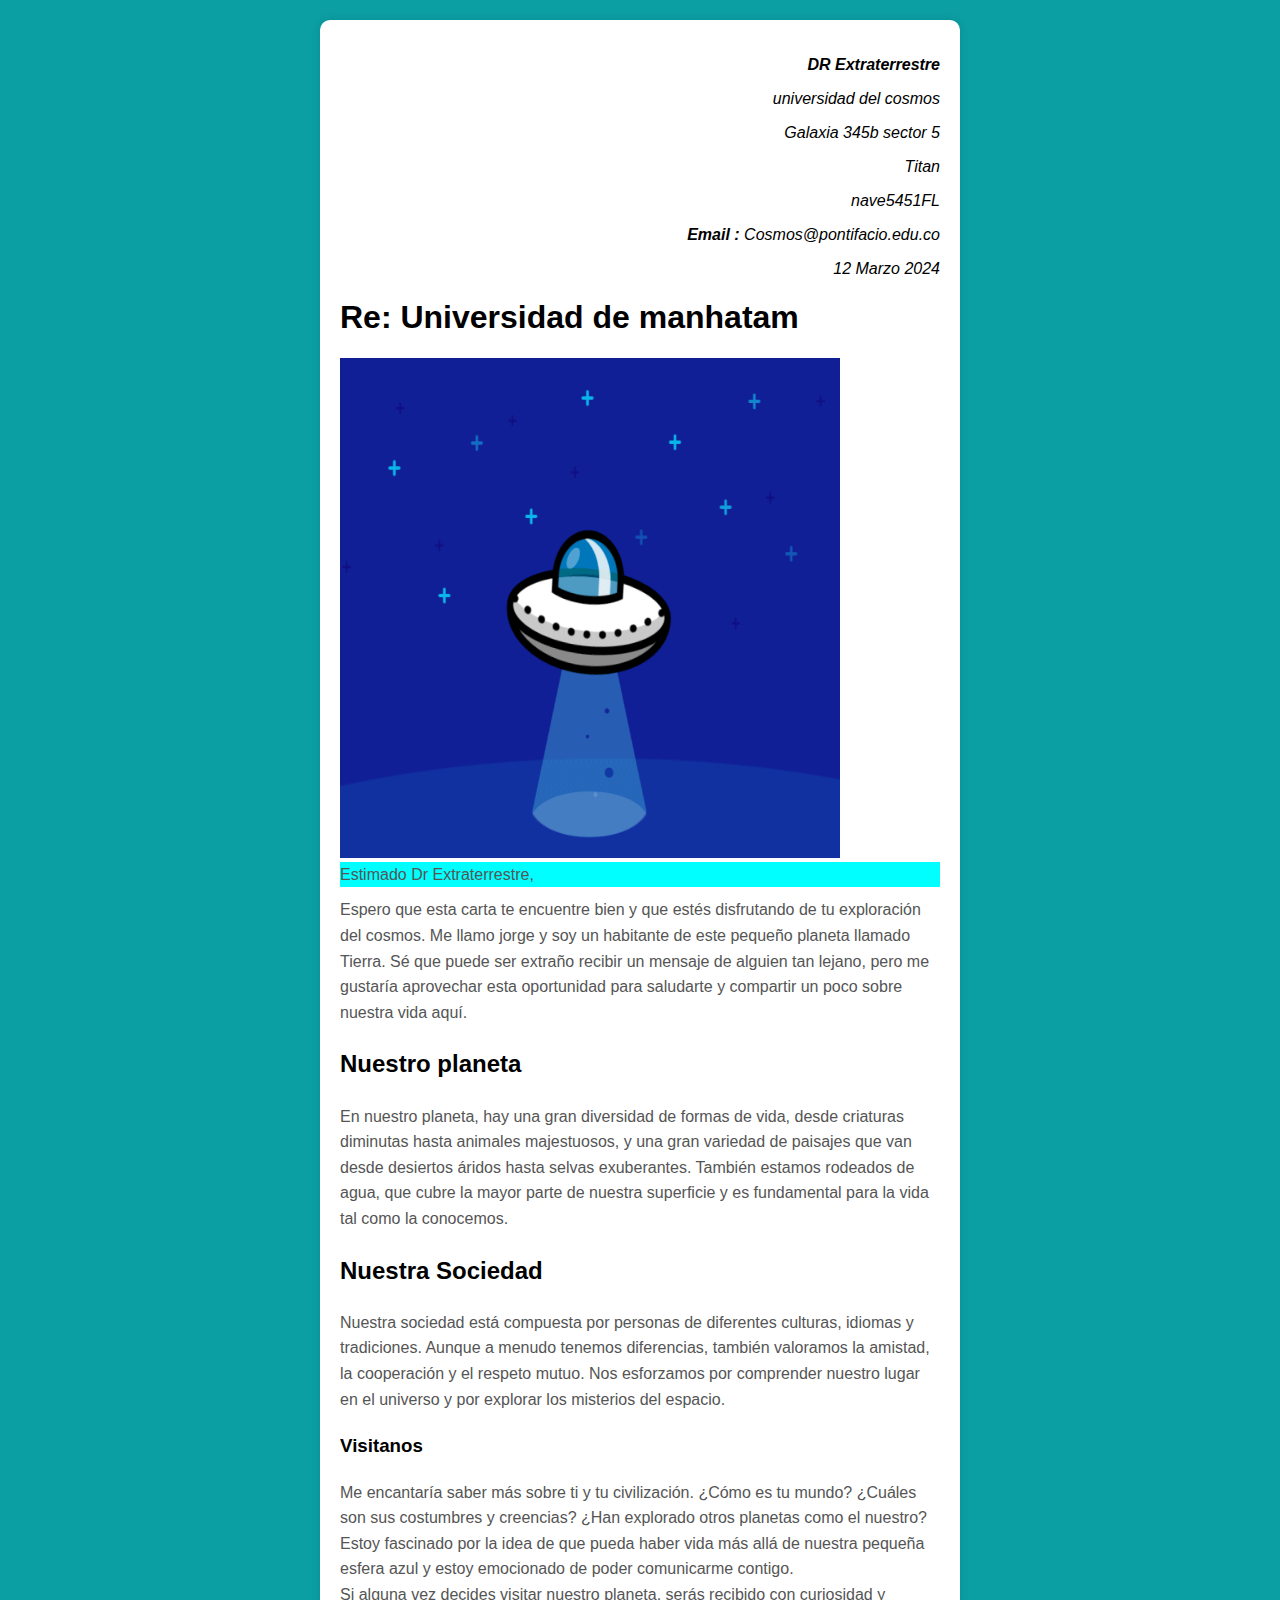
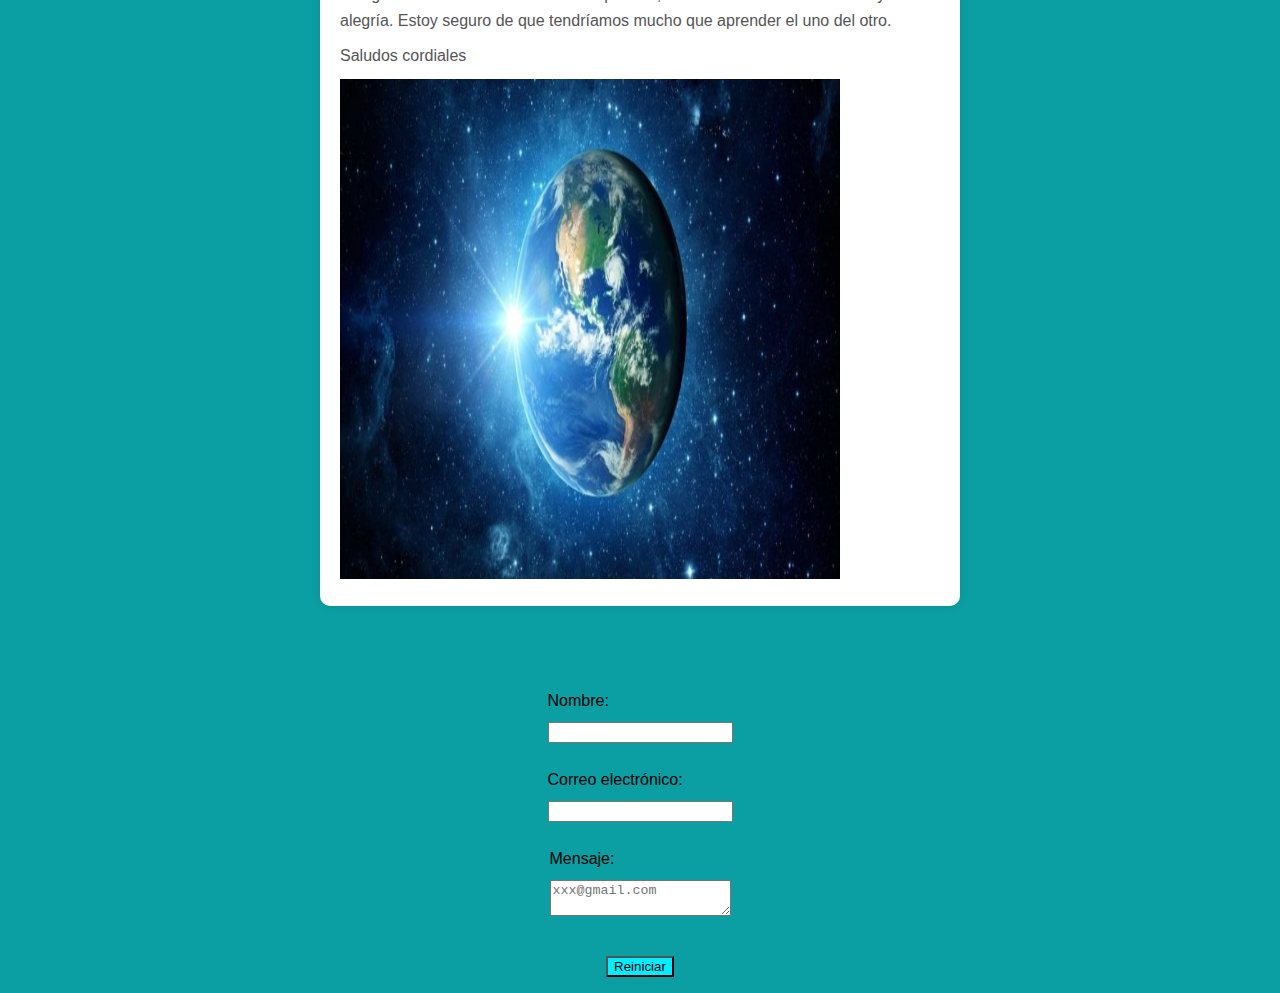
==== index.html @ 6a50b64f "remplazos nombres" ====
<!DOCTYPE html>
<html lang="es">
<head>
  <meta charset="UTF-8">
  <meta name="viewport" content="width=device-width, initial-scale=1.0">  <!--aqui se hace la vista de la ventana-->
  <title>Carta programacion clase </title> <!--titulo de la pestaña-->
  <link rel="stylesheet" href="style.css"> <!--es el estilo de la carta-->
</head>
<body>
  
  <div class="carta">
    <div class="datosizq">
      <p class="negrilla">DR Extraterrestre</p>
      <p>universidad del cosmos</p>
      <p>Galaxia 345b sector 5</p>
      <p>Titan</p>
      <p>nave5451FL</p>
      <p><b>Email :</b> Cosmos@pontifacio.edu.co</p>
      <p> 12 Marzo 2024</p>
    </div>
  
    <div class="cartatitulo">
            <h1>Re: Universidad de manhatam</h1>
    </div>

    <div class="imagen">
      <img src="one.gif" >
    </div>
    
      
    <div class="carta-body">
      <p id="one">Estimado Dr Extraterrestre,</p>
      <p>Espero que esta carta te encuentre bien y que estés disfrutando de tu exploración del cosmos. Me llamo jorge y soy un habitante de este pequeño 
        planeta llamado Tierra. Sé que puede ser extraño recibir un mensaje de alguien tan lejano, pero me gustaría aprovechar esta oportunidad para saludarte 
        y compartir un poco sobre nuestra vida aquí.</p>
        <h2>Nuestro planeta</h2>
        <p>En nuestro planeta, hay una gran diversidad de formas de vida, desde criaturas diminutas hasta animales majestuosos, y una gran variedad de paisajes que 
          van desde desiertos áridos hasta selvas exuberantes. También estamos rodeados de agua, que cubre la mayor parte de nuestra superficie y es fundamental para 
          la vida tal como la conocemos.</p>
          <h2>Nuestra Sociedad</h2>
          <p>Nuestra sociedad está compuesta por personas de diferentes culturas, idiomas y tradiciones. Aunque a menudo tenemos diferencias, también valoramos la amistad, la cooperación y
             el respeto mutuo. Nos esforzamos por comprender nuestro lugar en el universo y por explorar los misterios del espacio.</p>
             <h3>Visitanos</h3>
             <p>Me encantaría saber más sobre ti y tu civilización. ¿Cómo es tu mundo? ¿Cuáles son sus costumbres y creencias? ¿Han explorado otros planetas como el nuestro? Estoy fascinado por la idea de que pueda haber vida más allá de 
              nuestra pequeña esfera azul y estoy emocionado de poder comunicarme contigo. <br>
              Si alguna vez decides visitar nuestro planeta, serás recibido con curiosidad y alegría. Estoy seguro de que tendríamos mucho que aprender el uno del otro.</p>
      <p>Saludos cordiales</p>
<div class="imagen">
  <img src="tierra1.jpg" alt="nuestro mundo">
</div>

      
    </div>
  </div>
  <div class="formulario">
    <form action="formulario">
      <ul>
        <li>
          <label id="1" for="name">Nombre:</label>
          <input type="text" id="name" name="user_name" />
        </li>
        <li>
          <label id="2" for="mail">Correo electrónico:</label>
          <input type="email" id="mail" name="user_email" />
        </li>
        <li>
          <label id="3" for="msg">Mensaje:</label>
          <textarea id="msg" name="user_message" placeholder="xxx@gmail.com"></textarea>
          <li>
            <label for="reset"></label>
            <button style="background-color: rgb(0, 238, 255) ;" type="submit">Reiniciar</button>
      </li>
    </form>
  </div>
</body>
</html>
---- style.css ----
body {
  font-family: Arial, sans-serif;
  margin: 0;
  padding: 0;
  background-color: #0b9ea3;
}
.datosizq  {
  text-align: right;
  font-style: italic;
}
.negrilla {
  font-weight: bold;
}

.carta {
  background-color: #fff;
  max-width: 600px;
  margin: 20px auto;
  padding: 20px;
  border-radius: 10px;
  box-shadow: 0px 0px 10px rgba(0, 0, 0, 0.1);
}



.cartatitulo {
  text-align: left;
  margin-bottom: 20px;
}

.carta-header h1 {
  margin: 0;
  color: #333;
}

.carta-body {
  line-height: 1.6;
}

.carta-body p {
  margin: 0 0 10px 0;
  color: #555;
}

#one {
  background-color: aqua;
}
.imagen img {
  width: 500px; 
  height: 500px; 
}

.imagen gif{

}

form, form ul{
  display: flex;
  flex-direction: column;
  justify-content: center;
  align-items: center;padding: 25px 0px 0px;gap: 28px;
}
  form ul {
  display: flex;flex-direction: column;
  justify-content: center;align-items: center;gap: 28px;
}
  form li {
    display: flex;flex-direction: column;justify-content: center;gap:12px
  }

  .input{
    width: 400px;background-color: rgb(216, 10, 10);
  }
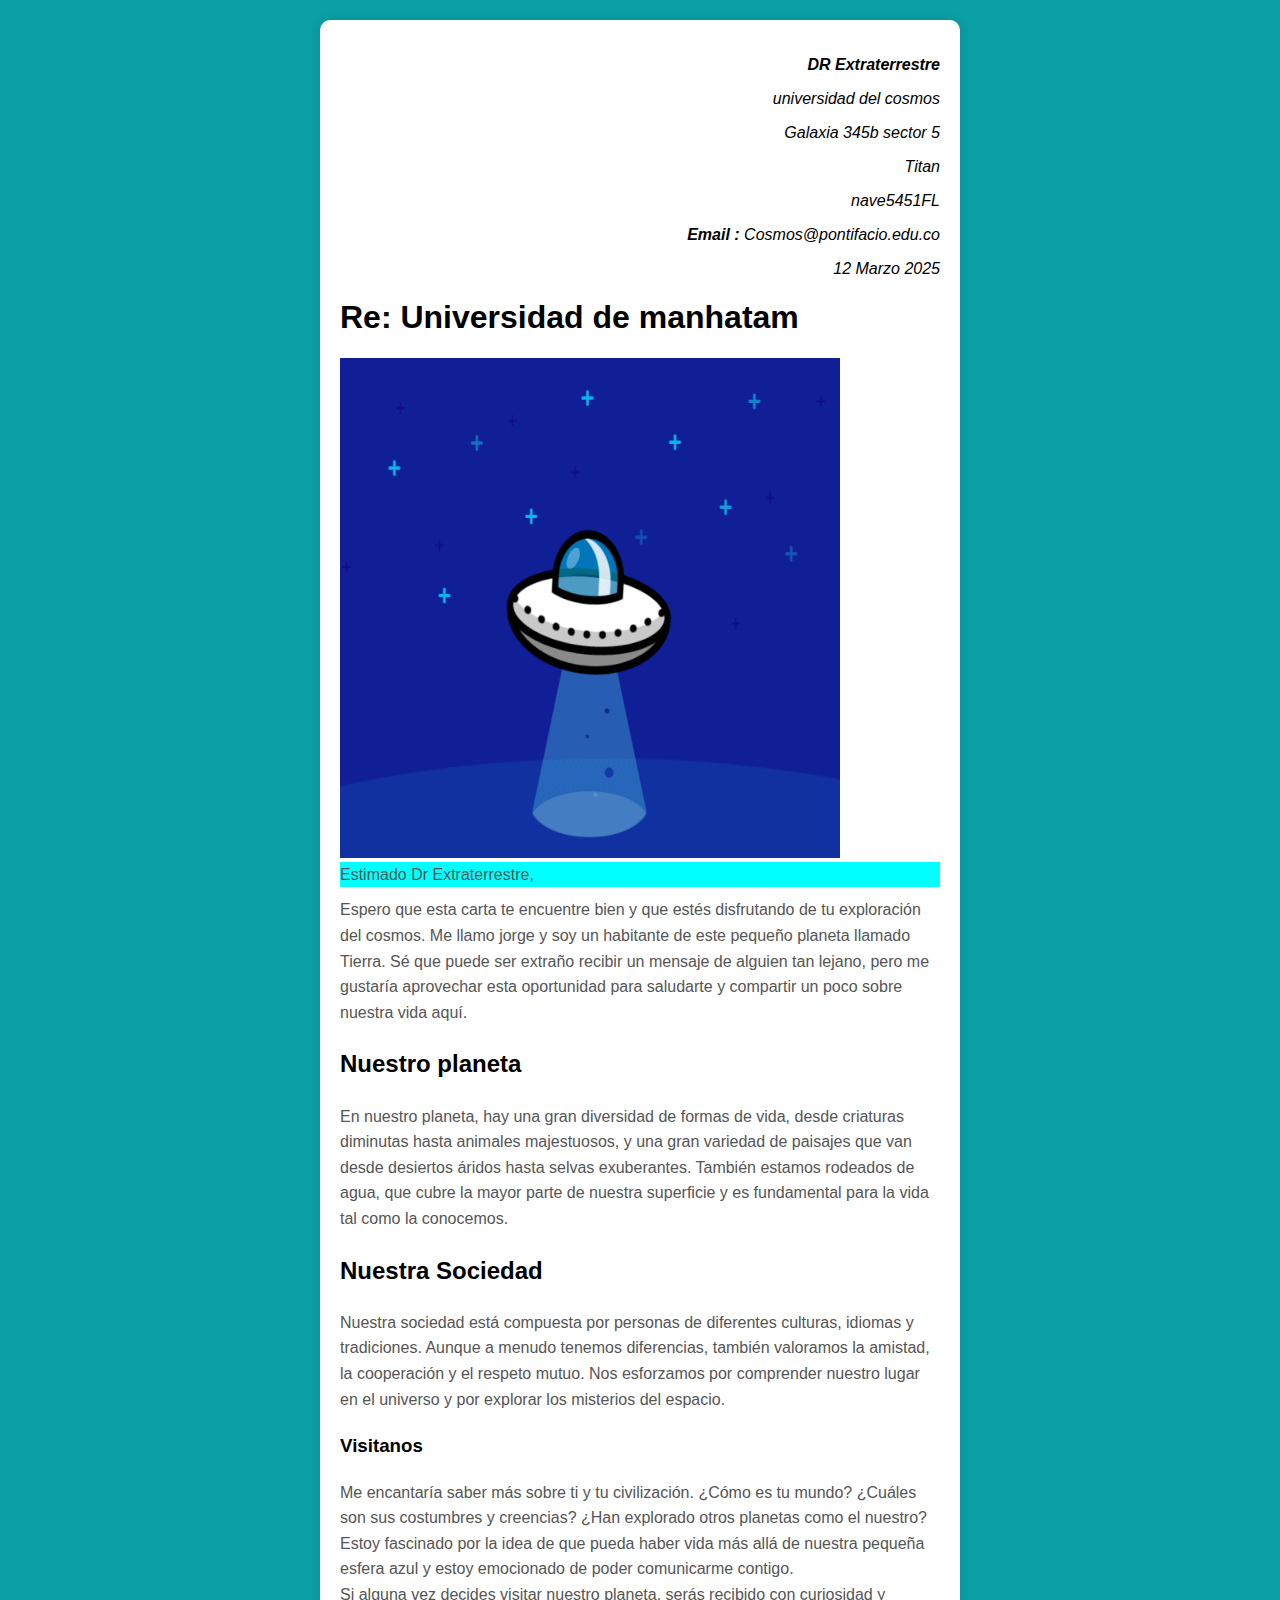
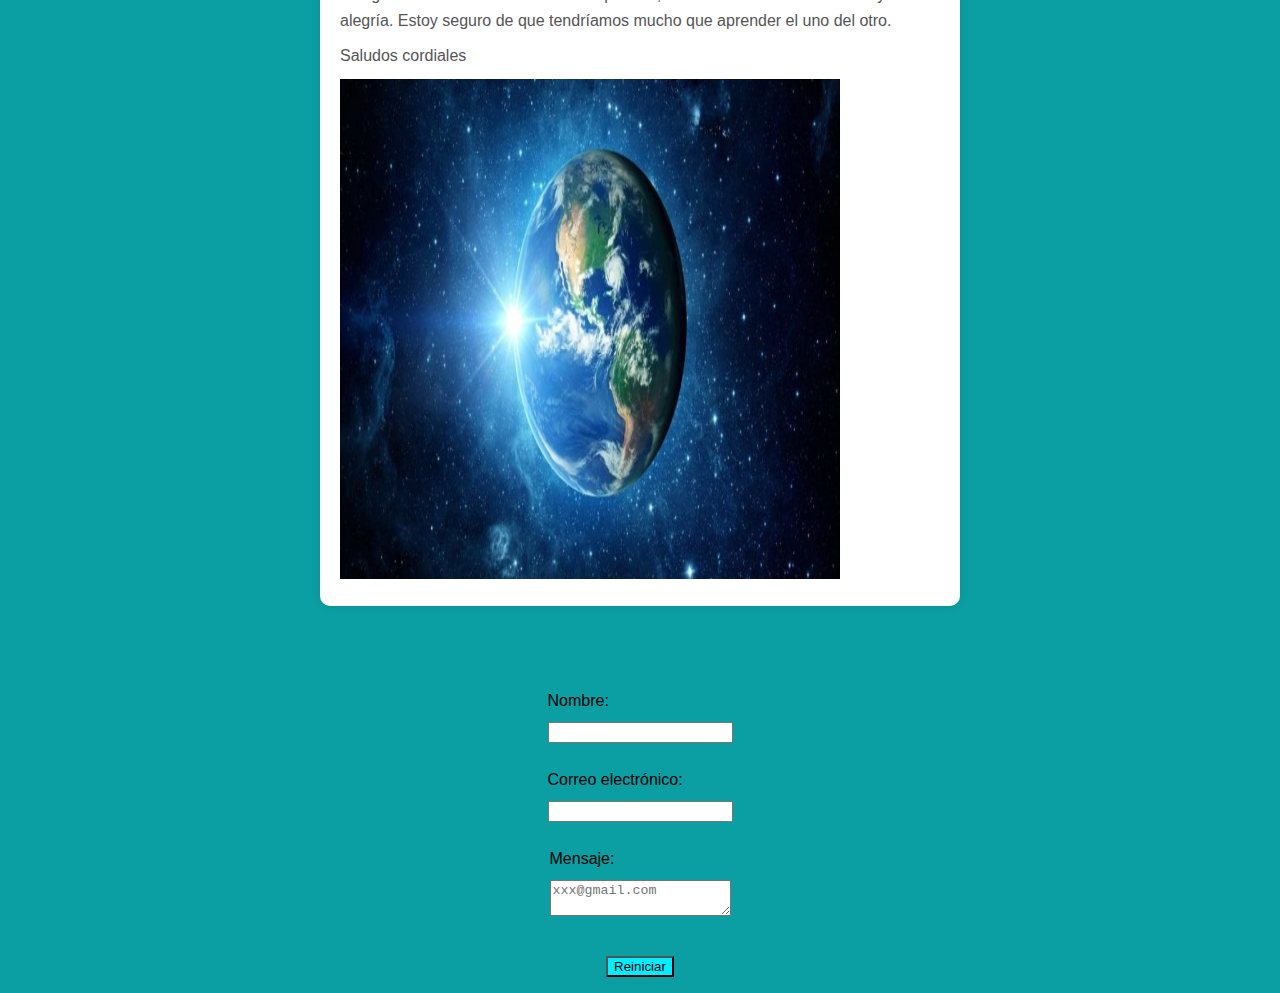
==== commit 61f6a9b7: "prueba de cambios" ====
--- a/index.html
+++ b/index.html
@@ -16,7 +16,7 @@
       <p>Titan</p>
       <p>nave5451FL</p>
       <p><b>Email :</b> Cosmos@pontifacio.edu.co</p>
-      <p> 12 Marzo 2024</p>
+      <p> 12 Marzo 2025</p>
     </div>
   
     <div class="cartatitulo">
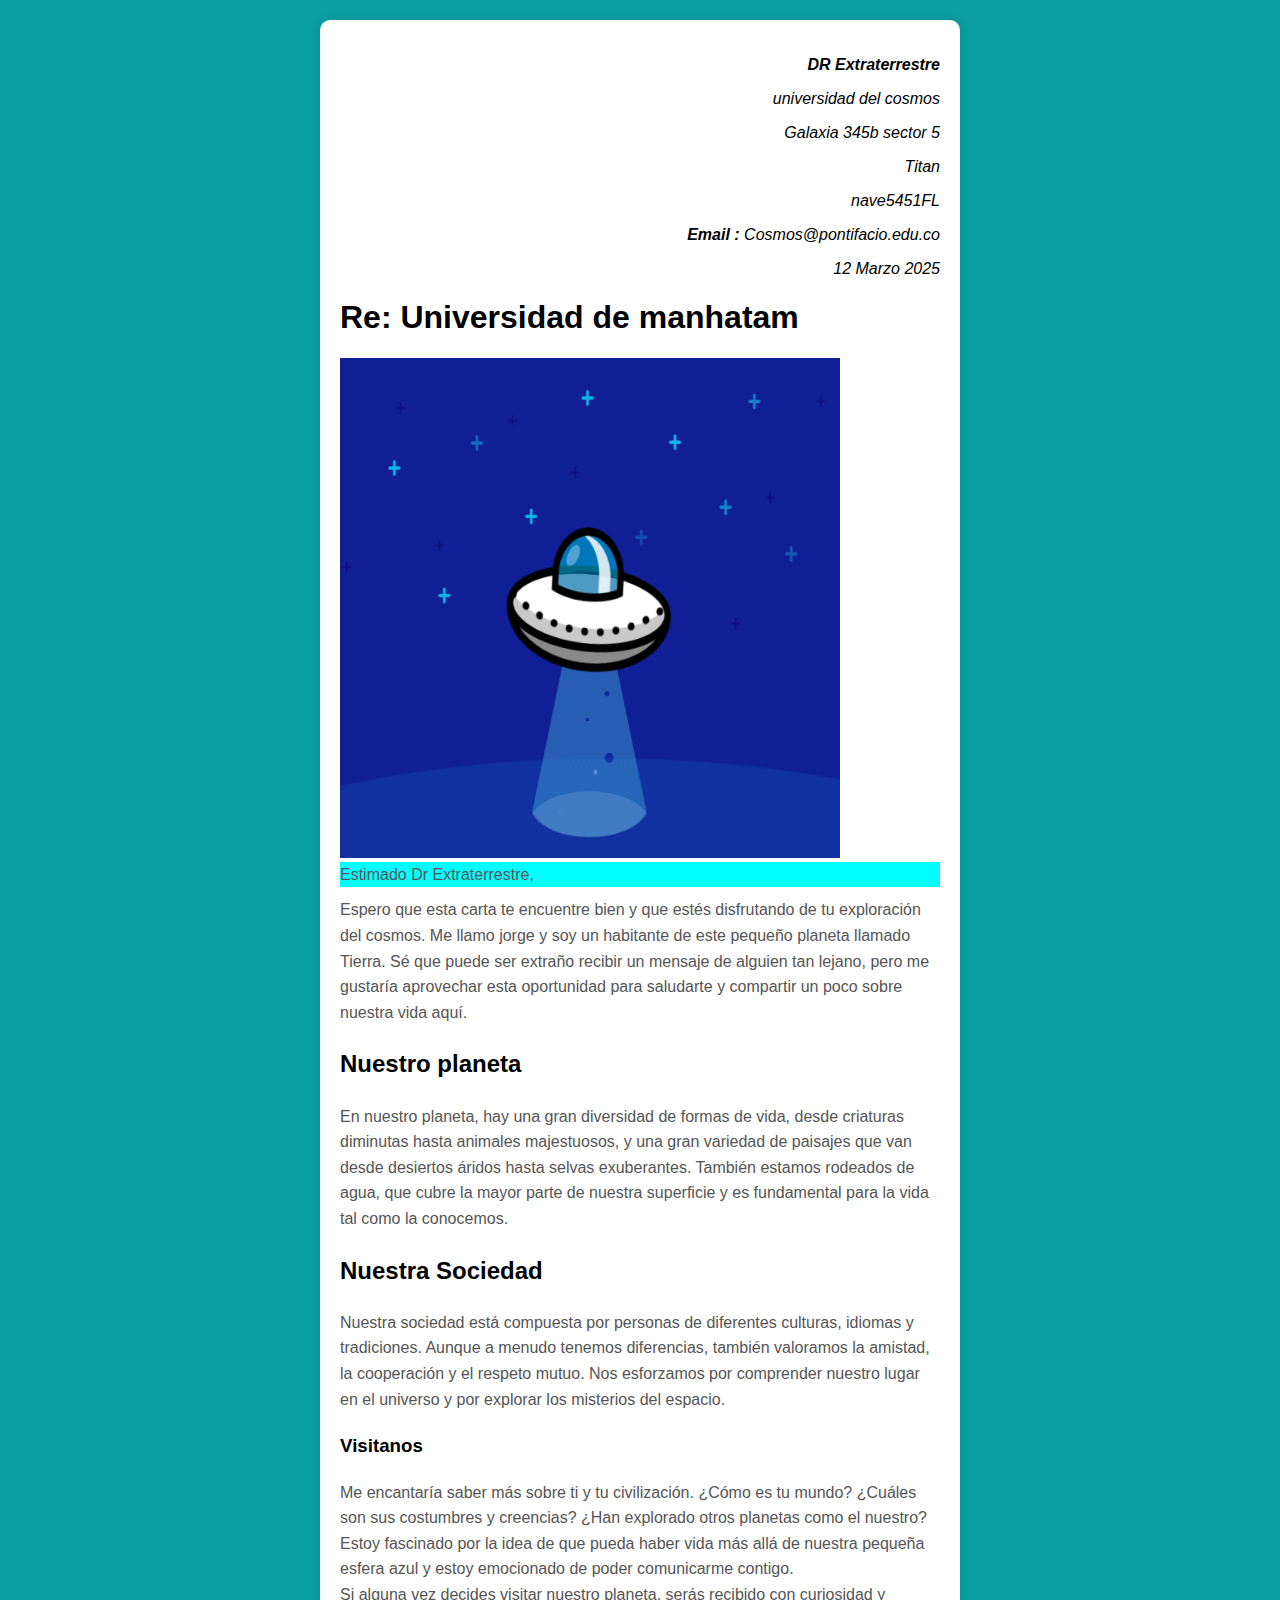
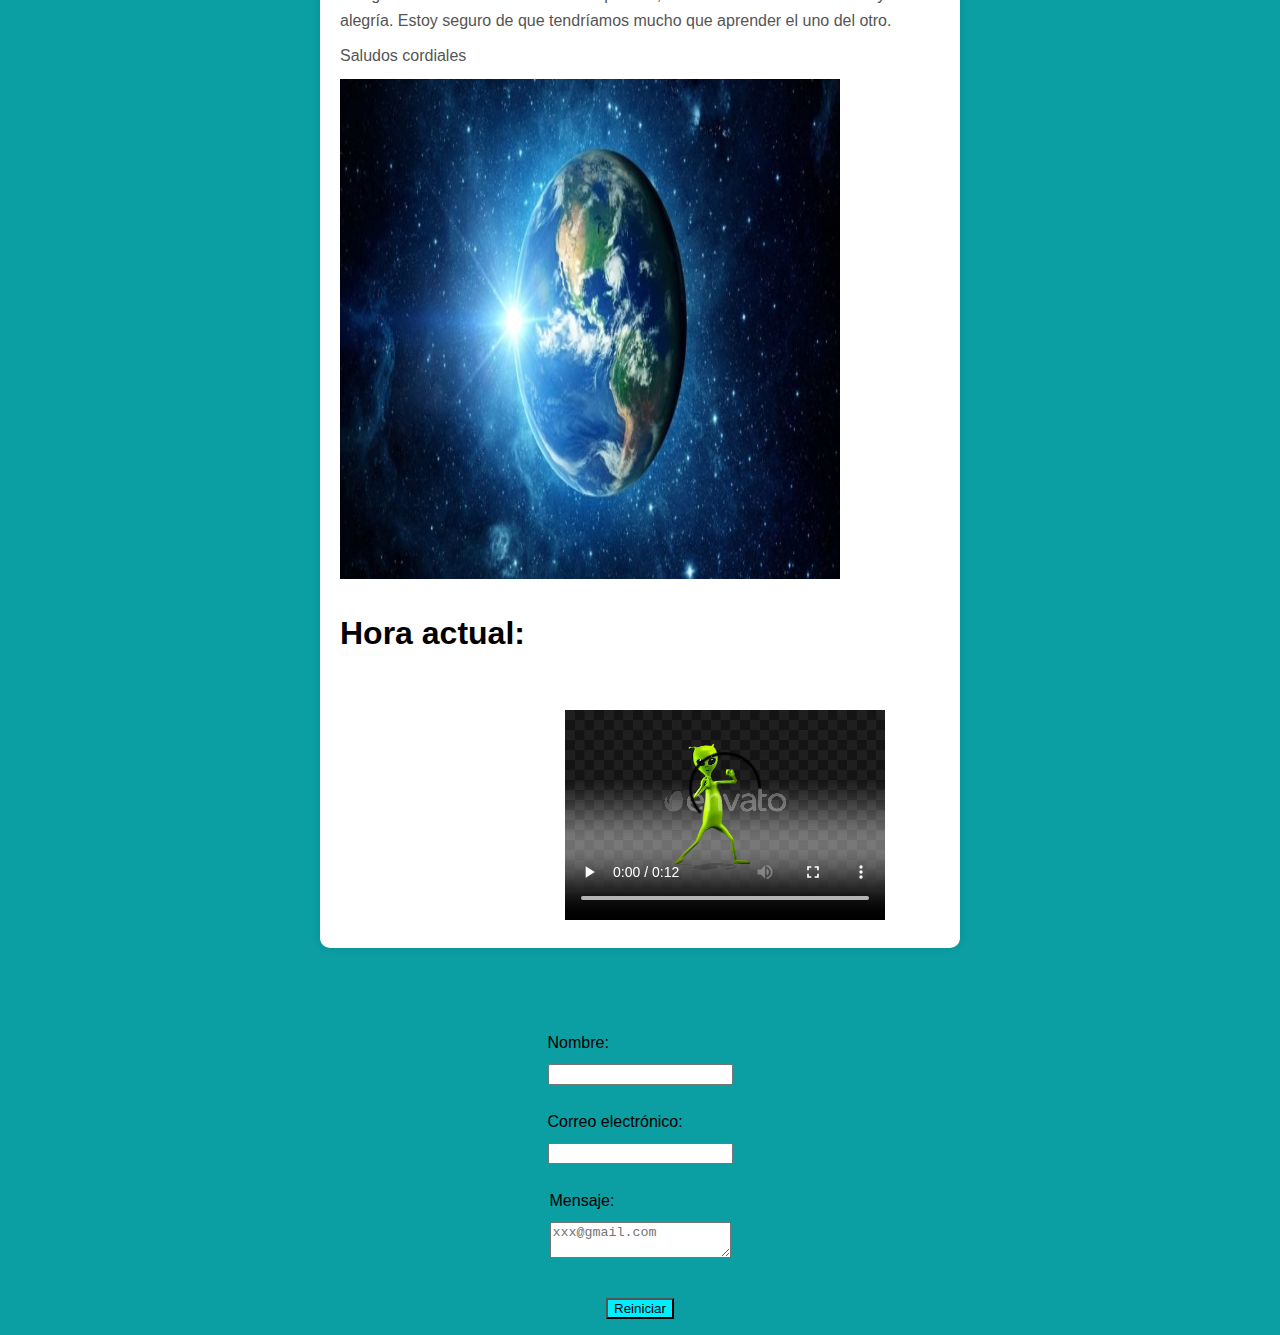
==== commit f3022e9f: "se agrega la hora" ====
--- a/index.html
+++ b/index.html
@@ -48,8 +48,16 @@
 <div class="imagen">
   <img src="tierra1.jpg" alt="nuestro mundo">
 </div>
+<div class="seccion hora">
+  <h1>Hora actual:</h1>
+  <div id="hora"></div>
+  <div id="Extraterrestre">
+    <video id="extraterrestrial-video" width="320" height="240" controls>
+      <source src="extraterrestre.mp4" type="video/mp4">
+  </div>
+</div>
 
-      
+<script src="hora.js"></script>
     </div>
   </div>
   <div class="formulario">
@@ -71,6 +79,6 @@
             <button style="background-color: rgb(0, 238, 255) ;" type="submit">Reiniciar</button>
       </li>
     </form>
-  </div>
+      </div>
 </body>
 </html>--- a/style.css
+++ b/style.css
@@ -71,4 +71,29 @@
   .input{
     width: 400px;background-color: rgb(216, 10, 10);
   }
-  +  
+  .seccion hora {
+    text-align: center;
+    margin-top: 50px;
+}
+
+#hora {
+    font-size: 24px;
+    margin-bottom: 20px;
+}
+
+#Extraterrestre {
+  width: 150px; /* Ajusta el tamaño según el tamaño de tu video */
+  height: auto; /* Esto permite que la altura se ajuste automáticamente según el tamaño del video */
+  margin: 0 auto;
+  animation: extravideo 1s infinite alternate;
+}
+
+@keyframes extravideo {
+  0% {
+      transform: translateY(0);
+  }
+  100% {
+      transform: translateY(-10px);
+  }
+}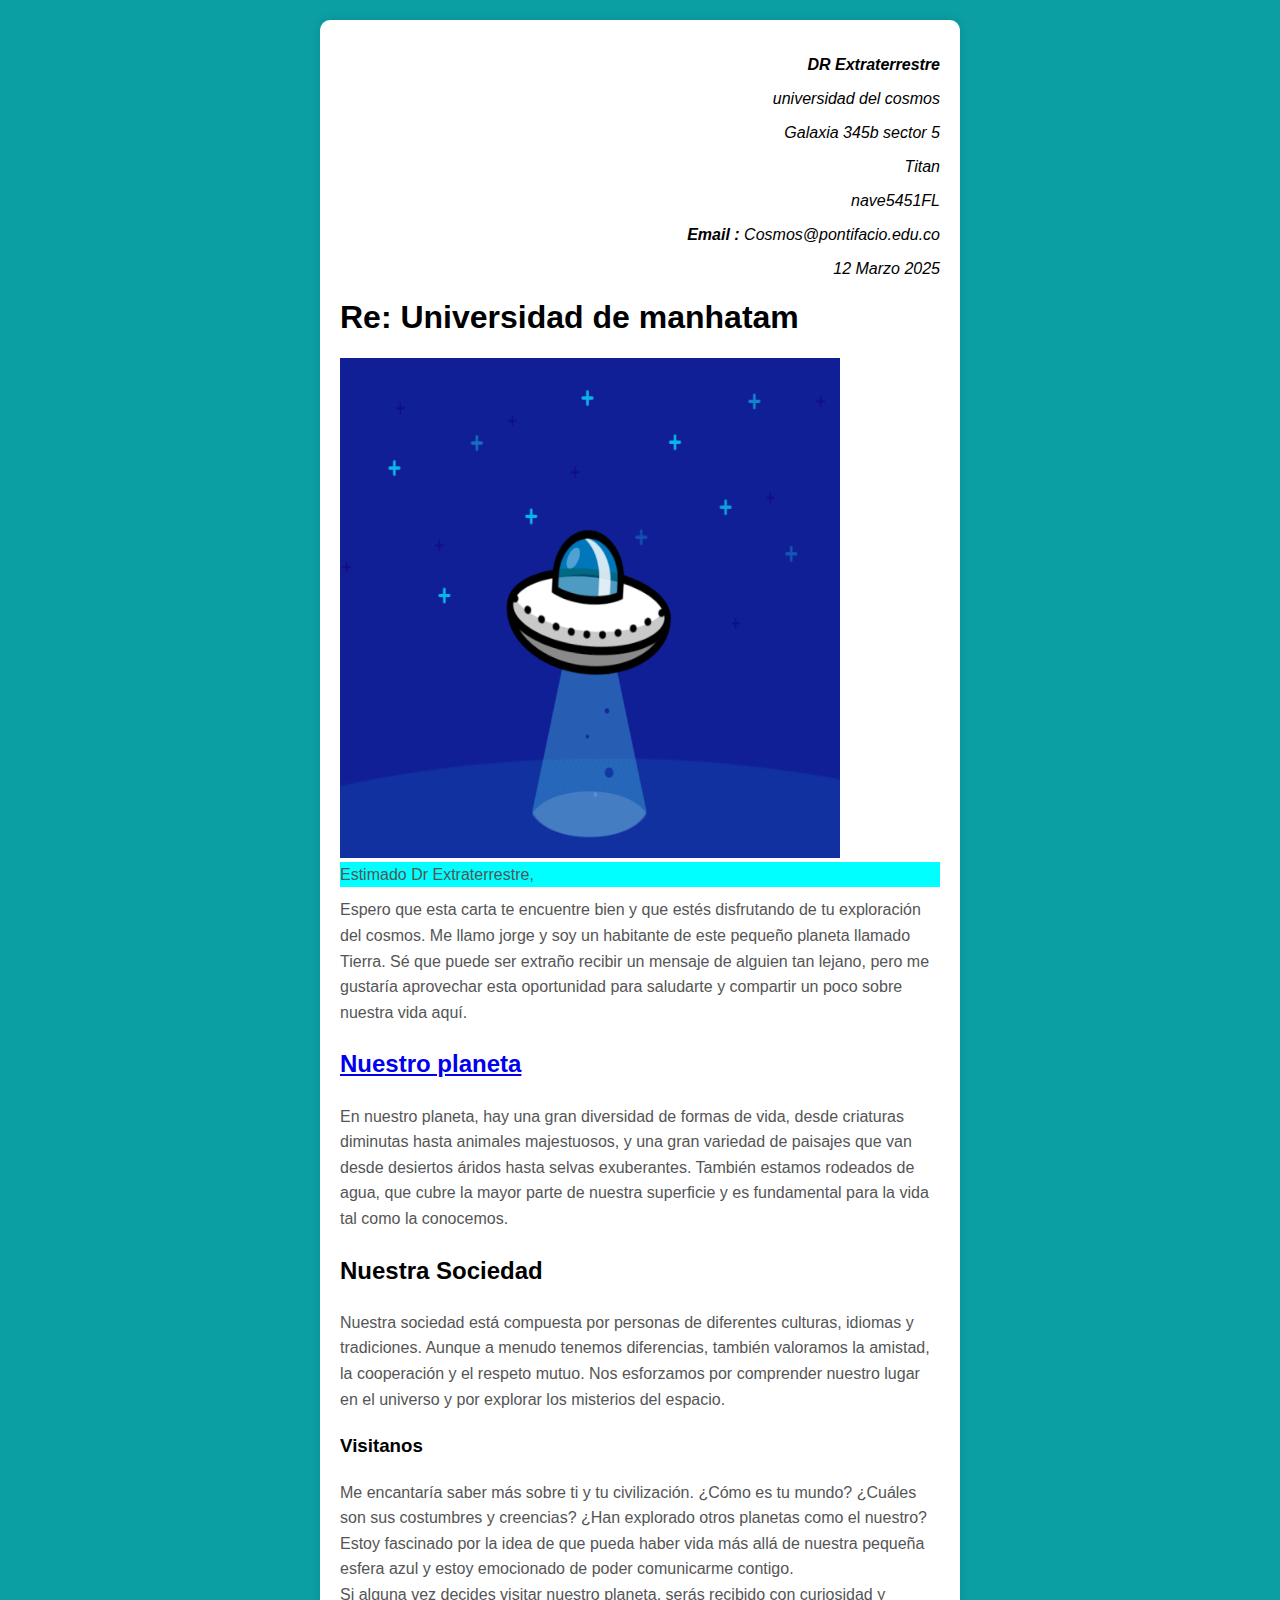
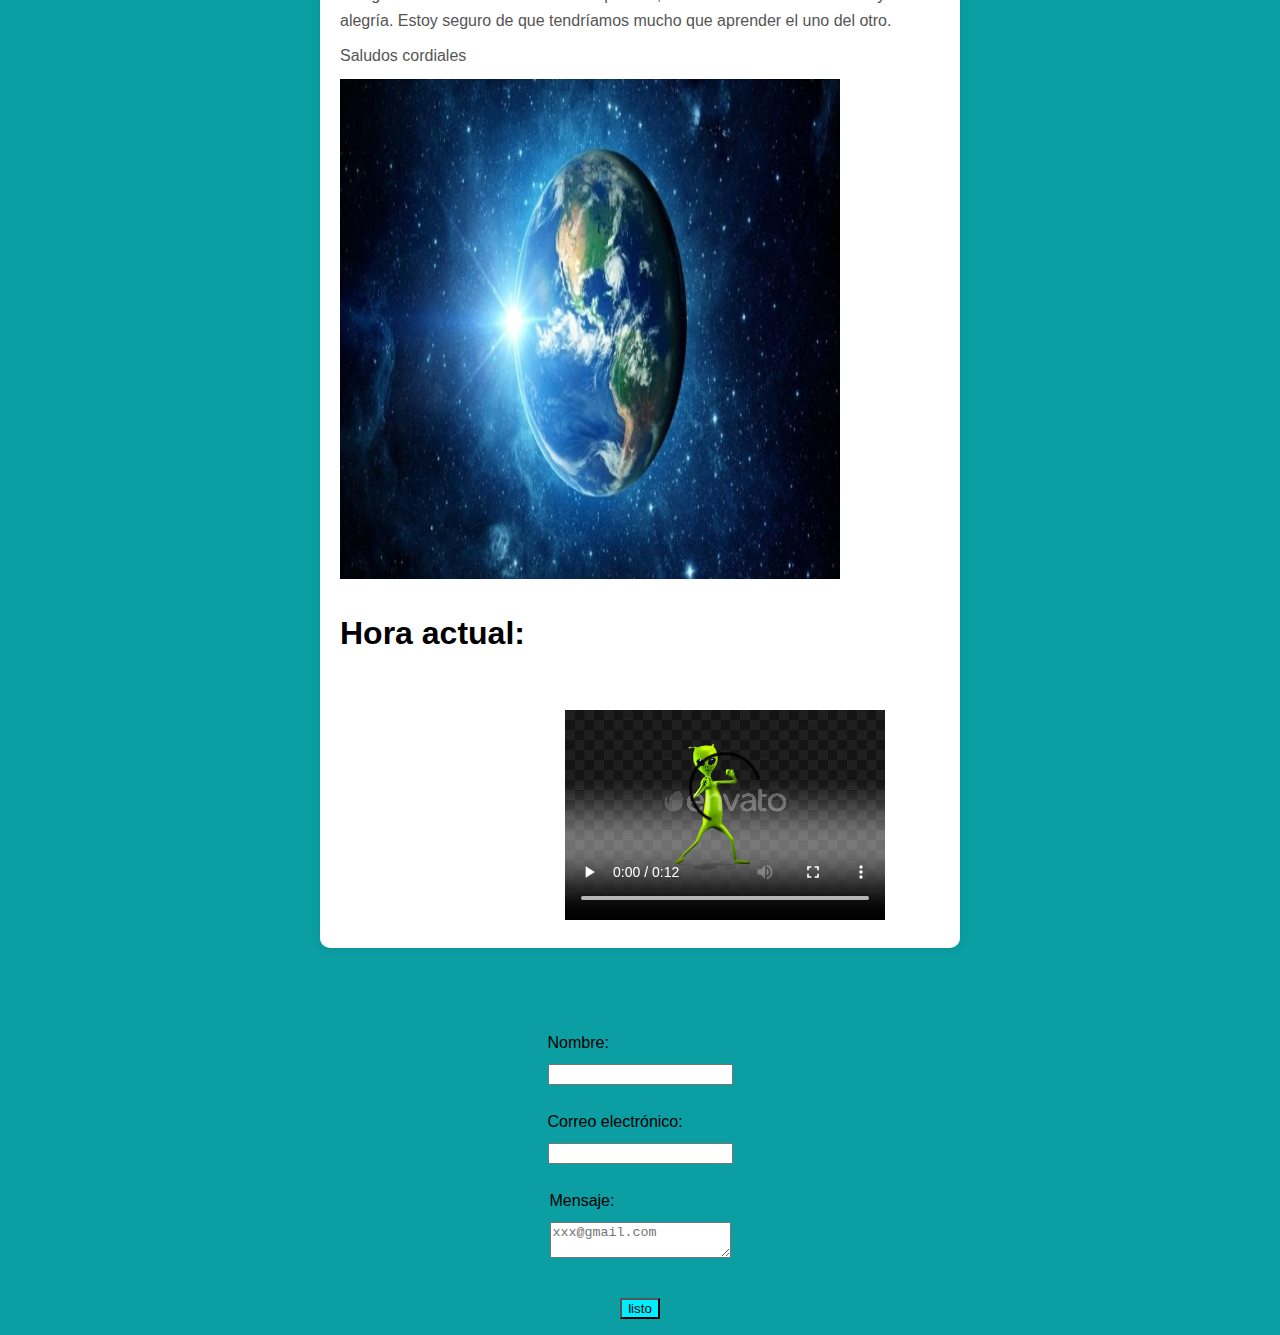
==== commit c3621461: "href" ====
--- a/index.html
+++ b/index.html
@@ -33,7 +33,7 @@
       <p>Espero que esta carta te encuentre bien y que estés disfrutando de tu exploración del cosmos. Me llamo jorge y soy un habitante de este pequeño 
         planeta llamado Tierra. Sé que puede ser extraño recibir un mensaje de alguien tan lejano, pero me gustaría aprovechar esta oportunidad para saludarte 
         y compartir un poco sobre nuestra vida aquí.</p>
-        <h2>Nuestro planeta</h2>
+        <a href="https://www.nationalgeographic.es/espacio/explicando-el-planeta-tierra"><h2>Nuestro planeta</h2></a>
         <p>En nuestro planeta, hay una gran diversidad de formas de vida, desde criaturas diminutas hasta animales majestuosos, y una gran variedad de paisajes que 
           van desde desiertos áridos hasta selvas exuberantes. También estamos rodeados de agua, que cubre la mayor parte de nuestra superficie y es fundamental para 
           la vida tal como la conocemos.</p>
@@ -52,7 +52,7 @@
   <h1>Hora actual:</h1>
   <div id="hora"></div>
   <div id="Extraterrestre">
-    <video id="extraterrestrial-video" width="320" height="240" controls>
+    <video id="extraterrestre-video" width="320" height="240" controls>
       <source src="extraterrestre.mp4" type="video/mp4">
   </div>
 </div>
@@ -76,7 +76,7 @@
           <textarea id="msg" name="user_message" placeholder="xxx@gmail.com"></textarea>
           <li>
             <label for="reset"></label>
-            <button style="background-color: rgb(0, 238, 255) ;" type="submit">Reiniciar</button>
+            <button style="background-color: rgb(0, 238, 255) ;" type="submit">listo</button>
       </li>
     </form>
       </div>
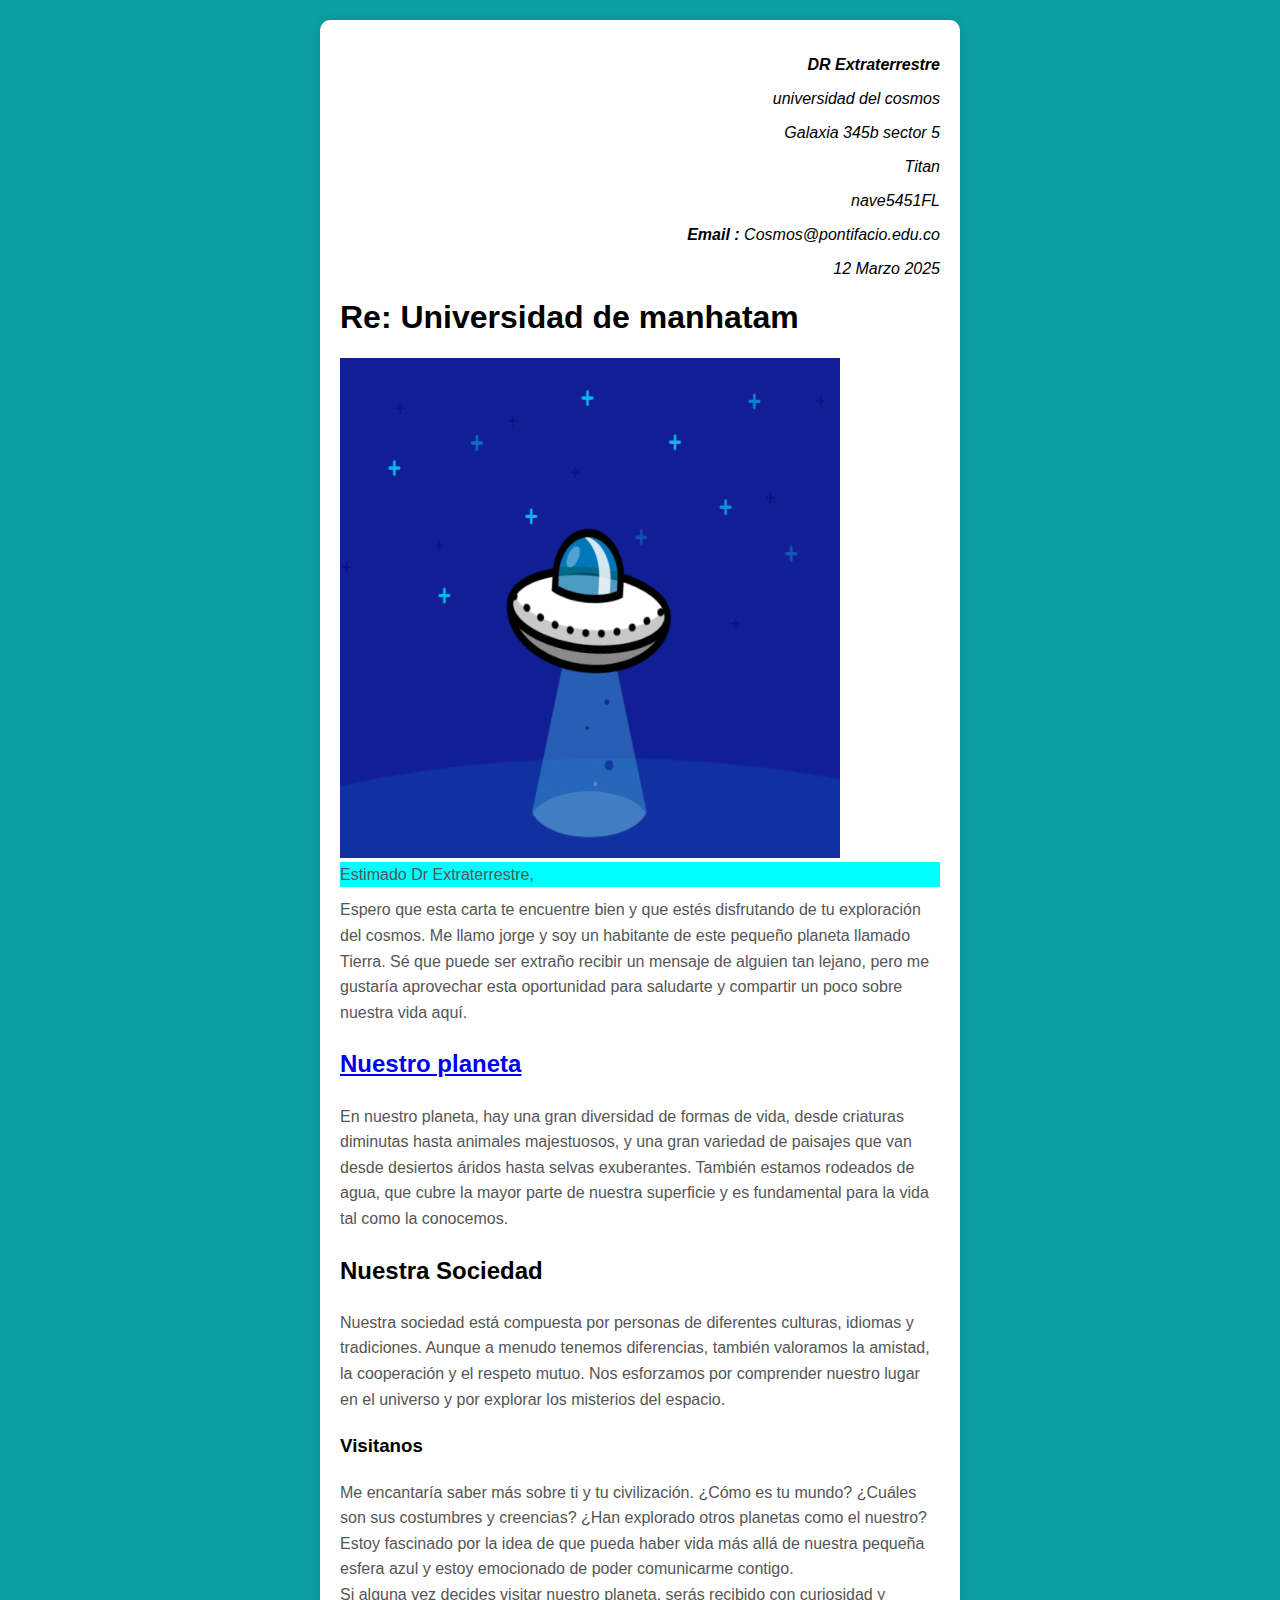
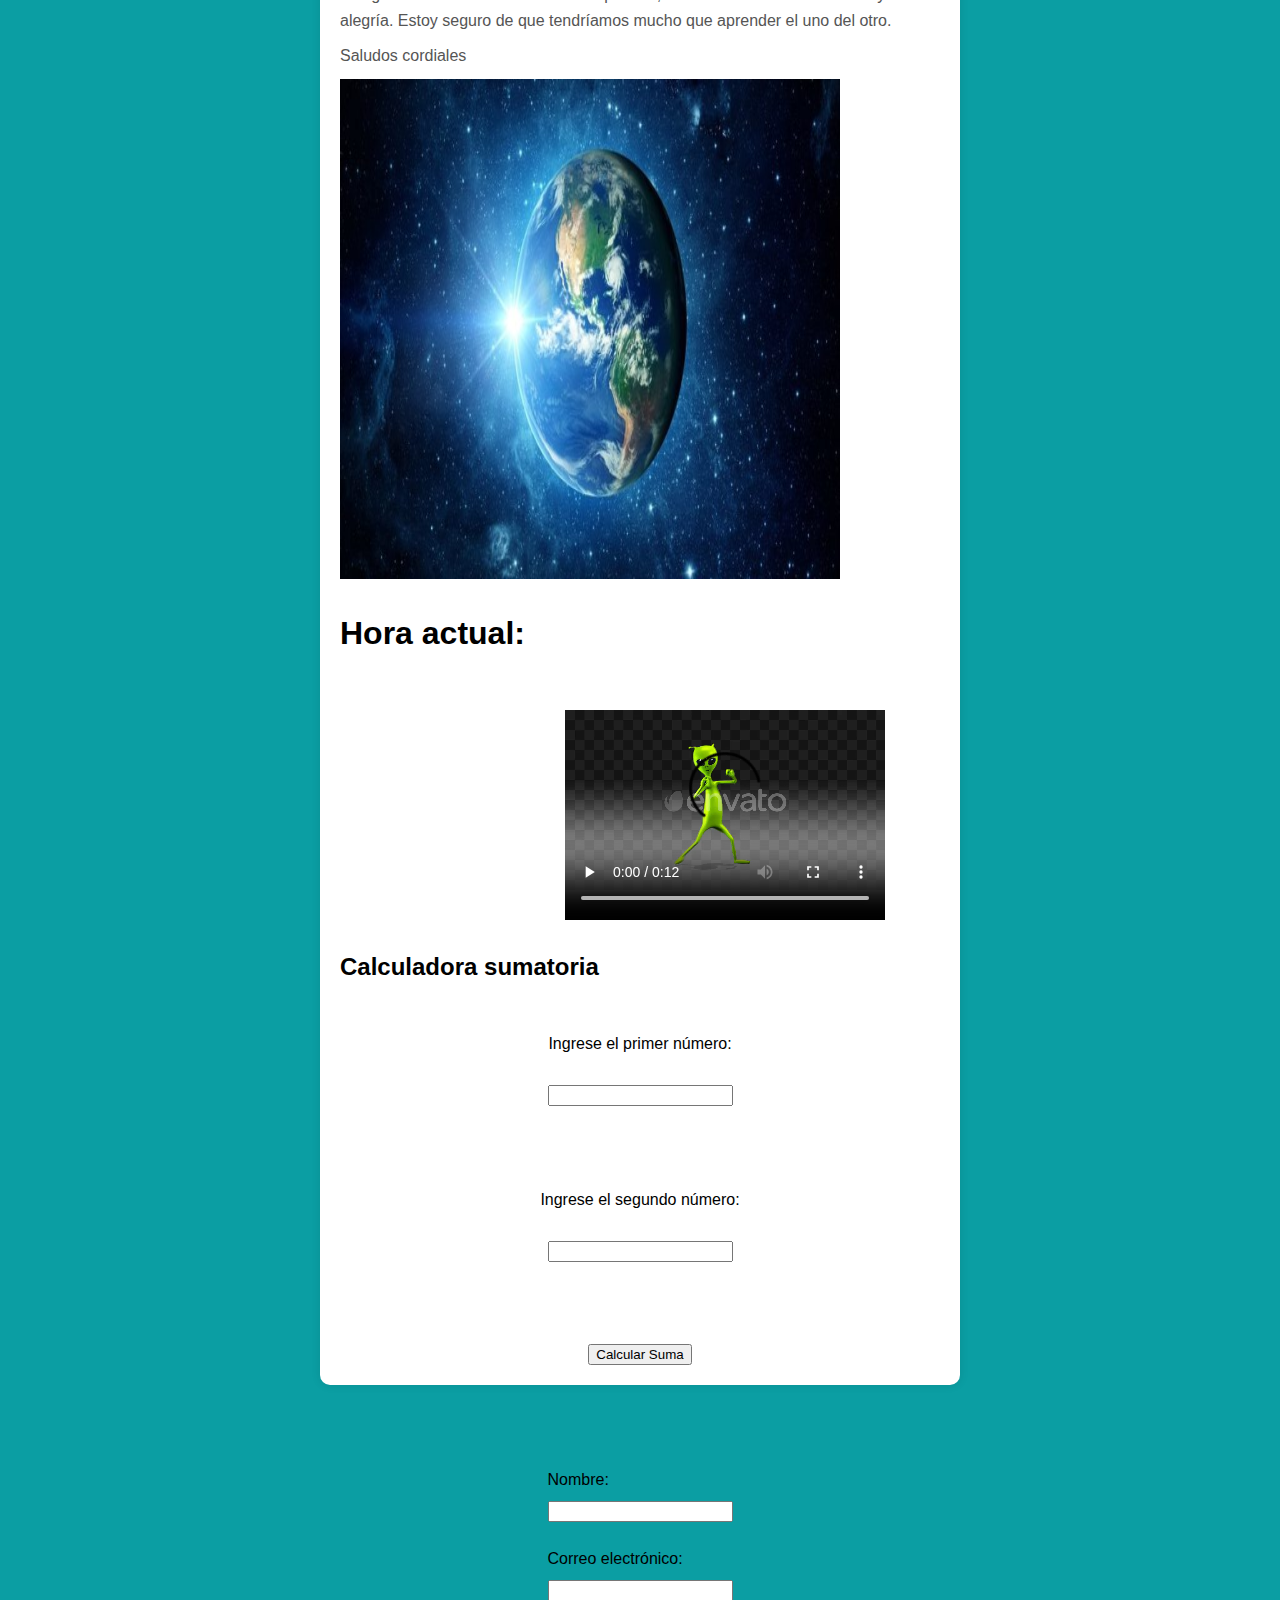
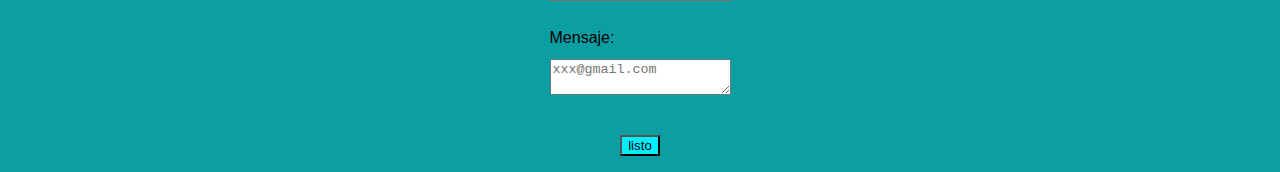
==== commit 47bd29e7: "se agrega js de suma" ====
--- a/index.html
+++ b/index.html
@@ -54,10 +54,20 @@
   <div id="Extraterrestre">
     <video id="extraterrestre-video" width="320" height="240" controls>
       <source src="extraterrestre.mp4" type="video/mp4">
+      <script src="hora.js"></script>
   </div>
 </div>
+<h2>Calculadora sumatoria</h2>
+<form id="suma">
+  <label for="numero1">Ingrese el primer número:</label>
+  <input type="number" id="numero1" name="numero1" required><br>
+  <label for="numero2">Ingrese el segundo número:</label>
+  <input type="number" id="numero2" name="numero2" required><br>
+  <button type="submit">Calcular Suma</button>
+</form>
+<script src="suma.js"></script>
 
-<script src="hora.js"></script>
+
     </div>
   </div>
   <div class="formulario">
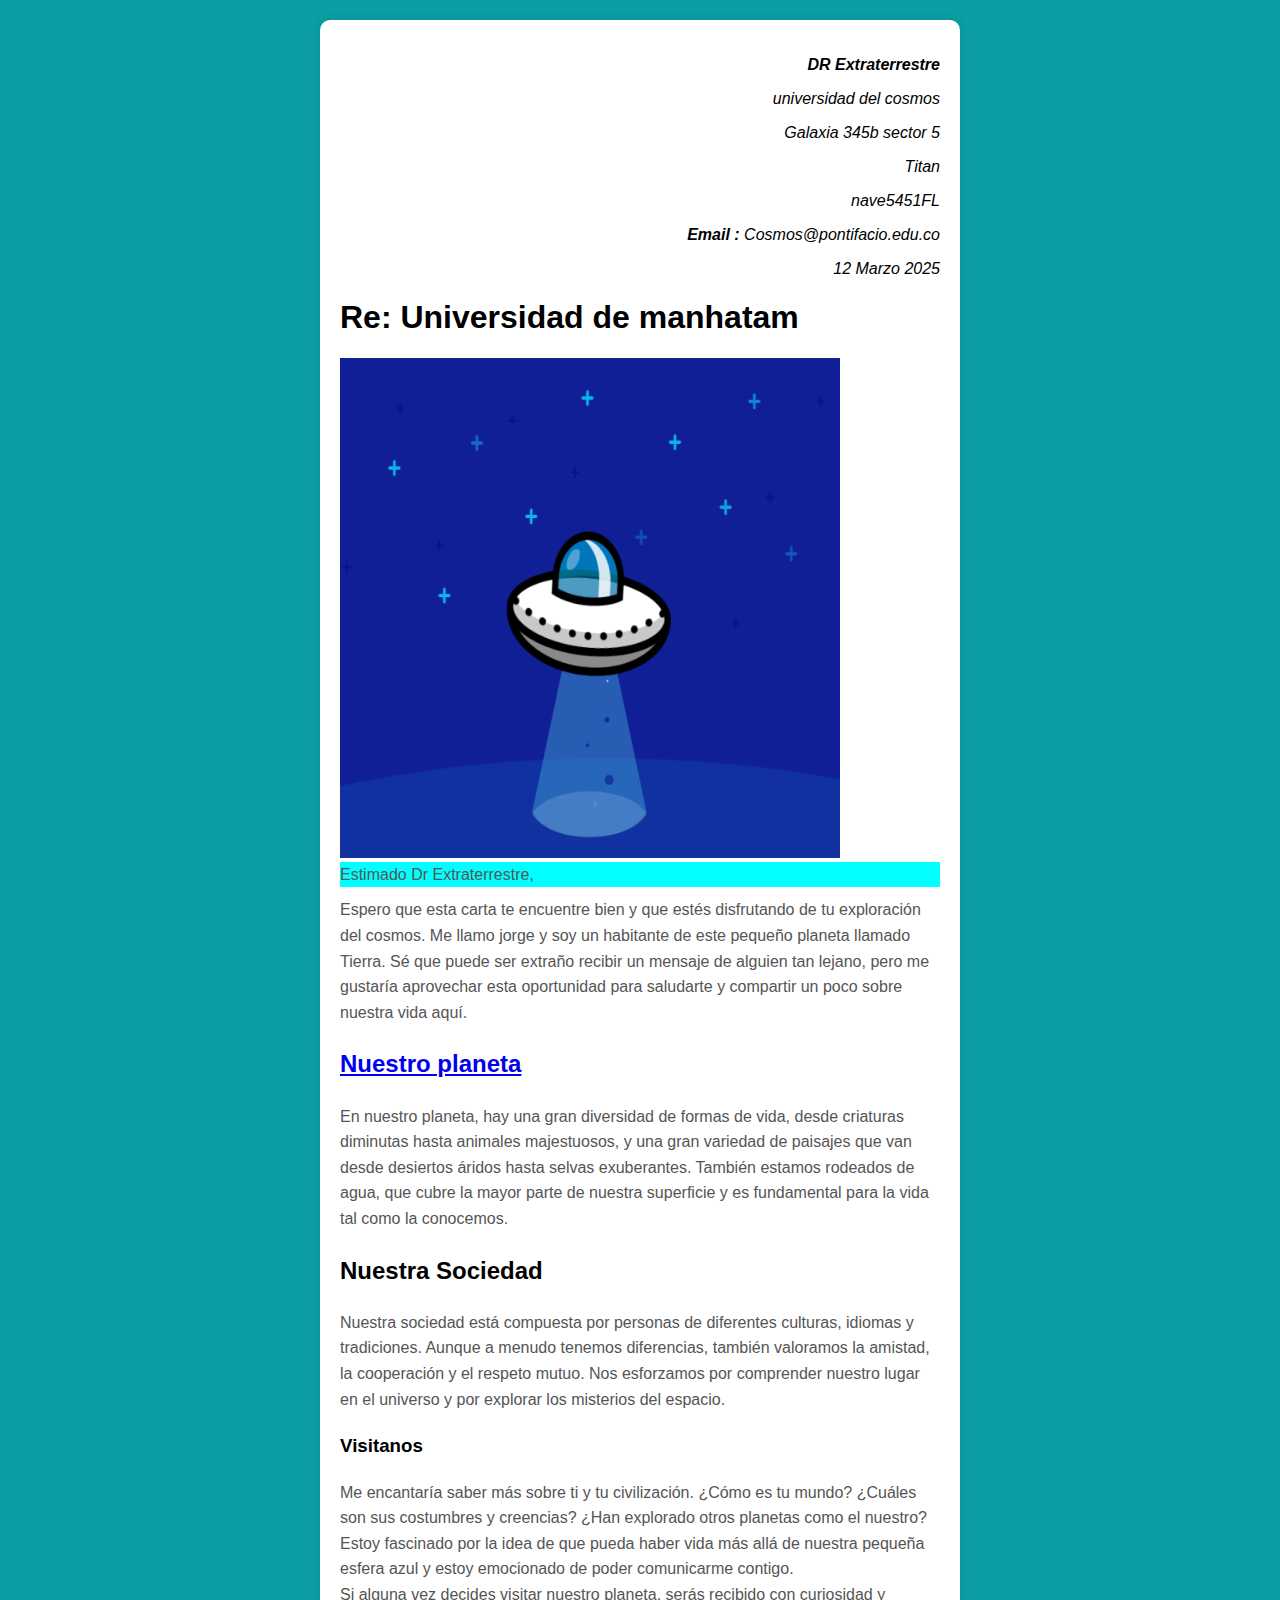
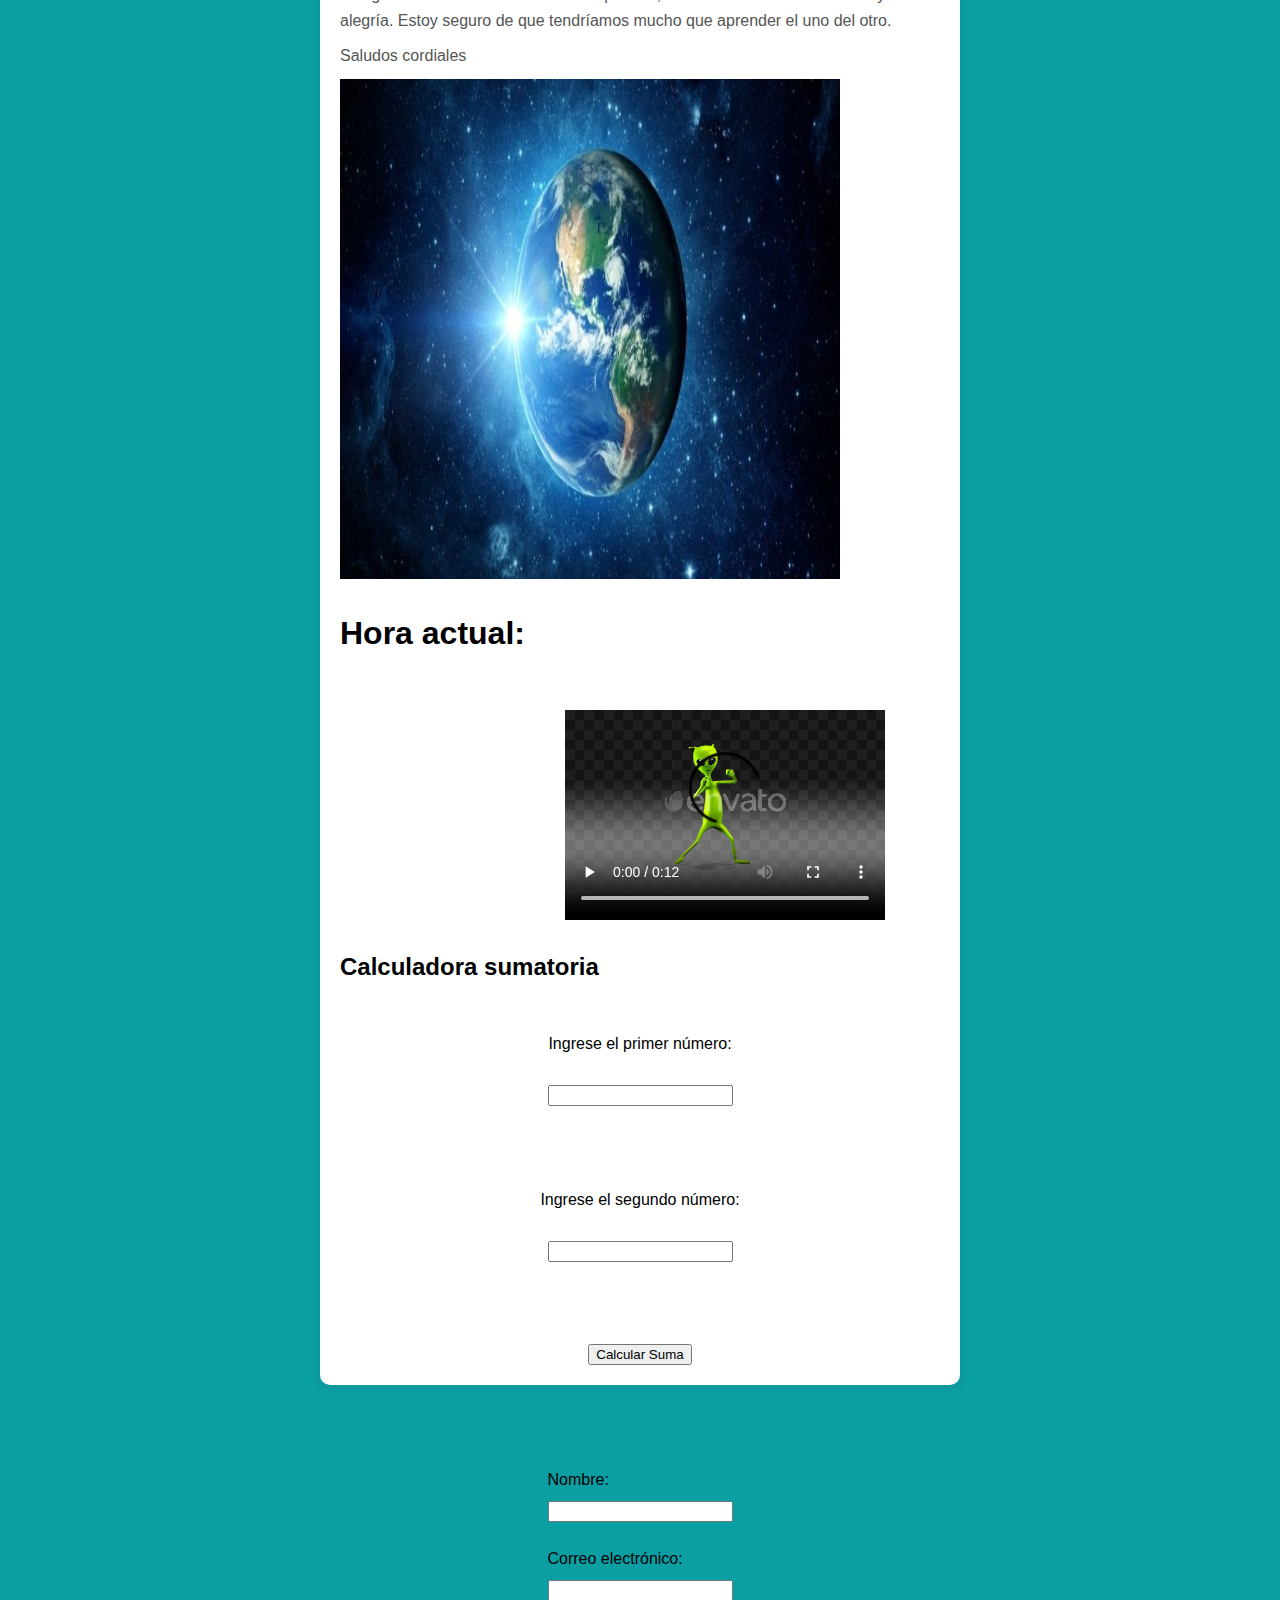
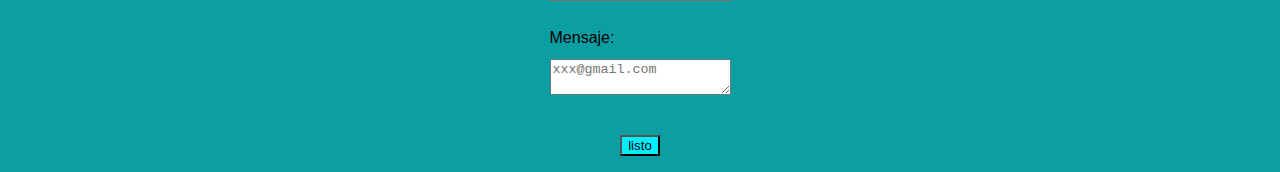
==== commit 561445ae: "SE AGREGAN UBICACIONES" ====
--- a/index.html
+++ b/index.html
@@ -4,7 +4,7 @@
   <meta charset="UTF-8">
   <meta name="viewport" content="width=device-width, initial-scale=1.0">  <!--aqui se hace la vista de la ventana-->
   <title>Carta programacion clase </title> <!--titulo de la pestaña-->
-  <link rel="stylesheet" href="style.css"> <!--es el estilo de la carta-->
+  <link rel="stylesheet" href="styles/style.css"> <!--es el estilo de la carta-->
 </head>
 <body>
   
@@ -24,7 +24,7 @@
     </div>
 
     <div class="imagen">
-      <img src="one.gif" >
+      <img src="img/one.gif" >
     </div>
     
       
@@ -46,15 +46,15 @@
               Si alguna vez decides visitar nuestro planeta, serás recibido con curiosidad y alegría. Estoy seguro de que tendríamos mucho que aprender el uno del otro.</p>
       <p>Saludos cordiales</p>
 <div class="imagen">
-  <img src="tierra1.jpg" alt="nuestro mundo">
+  <img src="img/tierra1.jpg" alt="nuestro mundo">
 </div>
 <div class="seccion hora">
   <h1>Hora actual:</h1>
   <div id="hora"></div>
   <div id="Extraterrestre">
     <video id="extraterrestre-video" width="320" height="240" controls>
-      <source src="extraterrestre.mp4" type="video/mp4">
-      <script src="hora.js"></script>
+      <source src="videos/extraterrestre.mp4" type="video/mp4">
+      <script src="js/hora.js"></script>
   </div>
 </div>
 <h2>Calculadora sumatoria</h2>
@@ -65,7 +65,7 @@
   <input type="number" id="numero2" name="numero2" required><br>
   <button type="submit">Calcular Suma</button>
 </form>
-<script src="suma.js"></script>
+<script src="js/suma.js"></script>
 
 
     </div>
--- a/styles/style.css
+++ b/styles/style.css
@@ -0,0 +1,99 @@
+body {
+  font-family: Arial, sans-serif;
+  margin: 0;
+  padding: 0;
+  background-color: #0b9ea3;
+}
+.datosizq  {
+  text-align: right;
+  font-style: italic;
+}
+.negrilla {
+  font-weight: bold;
+}
+
+.carta {
+  background-color: #fff;
+  max-width: 600px;
+  margin: 20px auto;
+  padding: 20px;
+  border-radius: 10px;
+  box-shadow: 0px 0px 10px rgba(0, 0, 0, 0.1);
+}
+
+
+
+.cartatitulo {
+  text-align: left;
+  margin-bottom: 20px;
+}
+
+.carta-header h1 {
+  margin: 0;
+  color: #333;
+}
+
+.carta-body {
+  line-height: 1.6;
+}
+
+.carta-body p {
+  margin: 0 0 10px 0;
+  color: #555;
+}
+
+#one {
+  background-color: aqua;
+}
+.imagen img {
+  width: 500px; 
+  height: 500px; 
+}
+
+.imagen gif{
+
+}
+
+form, form ul{
+  display: flex;
+  flex-direction: column;
+  justify-content: center;
+  align-items: center;padding: 25px 0px 0px;gap: 28px;
+}
+  form ul {
+  display: flex;flex-direction: column;
+  justify-content: center;align-items: center;gap: 28px;
+}
+  form li {
+    display: flex;flex-direction: column;justify-content: center;gap:12px
+  }
+
+  .input{
+    width: 400px;background-color: rgb(216, 10, 10);
+  }
+  
+  .seccion hora {
+    text-align: center;
+    margin-top: 50px;
+}
+
+#hora {
+    font-size: 24px;
+    margin-bottom: 20px;
+}
+
+#Extraterrestre {
+  width: 150px; /* Ajusta el tamaño según el tamaño de tu video */
+  height: auto; /* Esto permite que la altura se ajuste automáticamente según el tamaño del video */
+  margin: 0 auto;
+  animation: extravideo 1s infinite alternate;
+}
+
+@keyframes extravideo {
+  0% {
+      transform: translateY(0);
+  }
+  100% {
+      transform: translateY(-10px);
+  }
+}